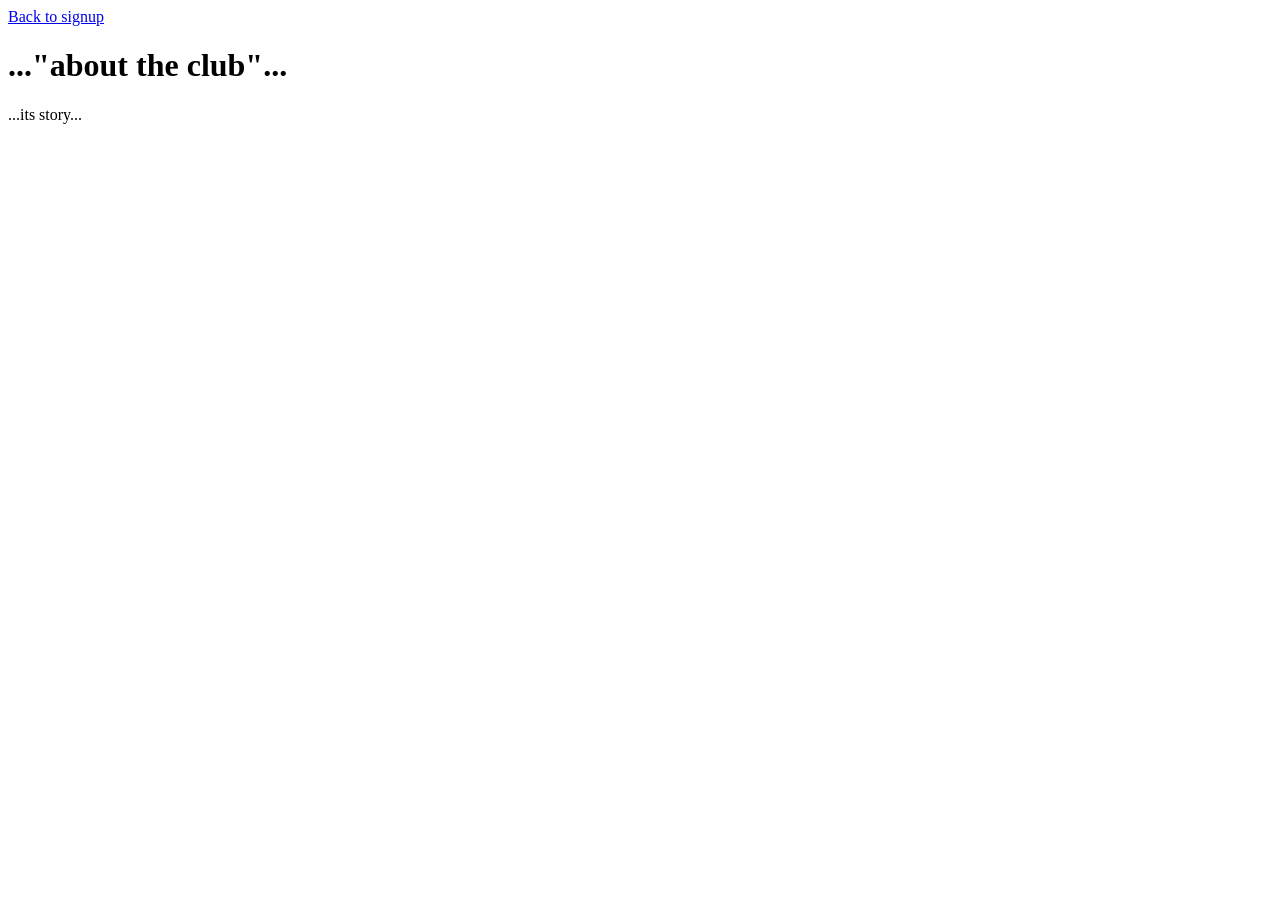
==== about.html @ 0692f711 "Page 2: Aurora Fit Society" ====
<!Document HTML>

<head><title>Join the Rocket Club</title>
	<link rel="stylesheet" href="">
	<link rel="stylesheet" href="style.css">
</head>
 <body>
  <header>
	<nav>
		<a href="index.html">Back to signup</a>
	</nav>
  </header>
 <main>
 <h1>..."about the club"...</h1>
  <p>...its story...</p>
 </main>
<footer>
</footer>
 </body>
---- style.css ----
#links li: {
	font-size:15px;
	padding:2rem;
}
#member-name:valid {
	border:5px solid pink;
}
#member-name:invalid {
	border:5px dashed orange;
}

#member-password:valid {
	border:5px solid pink;
}
#member-password:invalid {
	border:5px dashed orange;
}


#welcome {
  text-align:center;
  padding:4rem 1rem;
}
.flex-container {
  display:flex;
  justify-content:space-between;
}
.flex-container article {
  width:32%;
  box-shadow:6px 6px yellow;
}
.
#why article {
  padding:3rem;
}
#field-notes span,
#field-notes strong,
#field-notes a {
  outline:2px dashed pink;
}

#field-notes div,
#field-notes p {
  outline: 2px solid yellow;
}
input:focus,
textarea:focus {
  outline: 3px solid steelblue;
  background-color: lightyellow;
}
#member-email:valid {
  border: 2px solid seagreen;
}

#member-email:invalid {
  border: 2px dashed darkorange;
}
#welcome h1 {
  text-shadow:2px 2px 6px gray;
}
#welcome a:hover {
  background-color: seagreen;
  color: white;
}





.gitignore {
git rm --cached style.css;
}
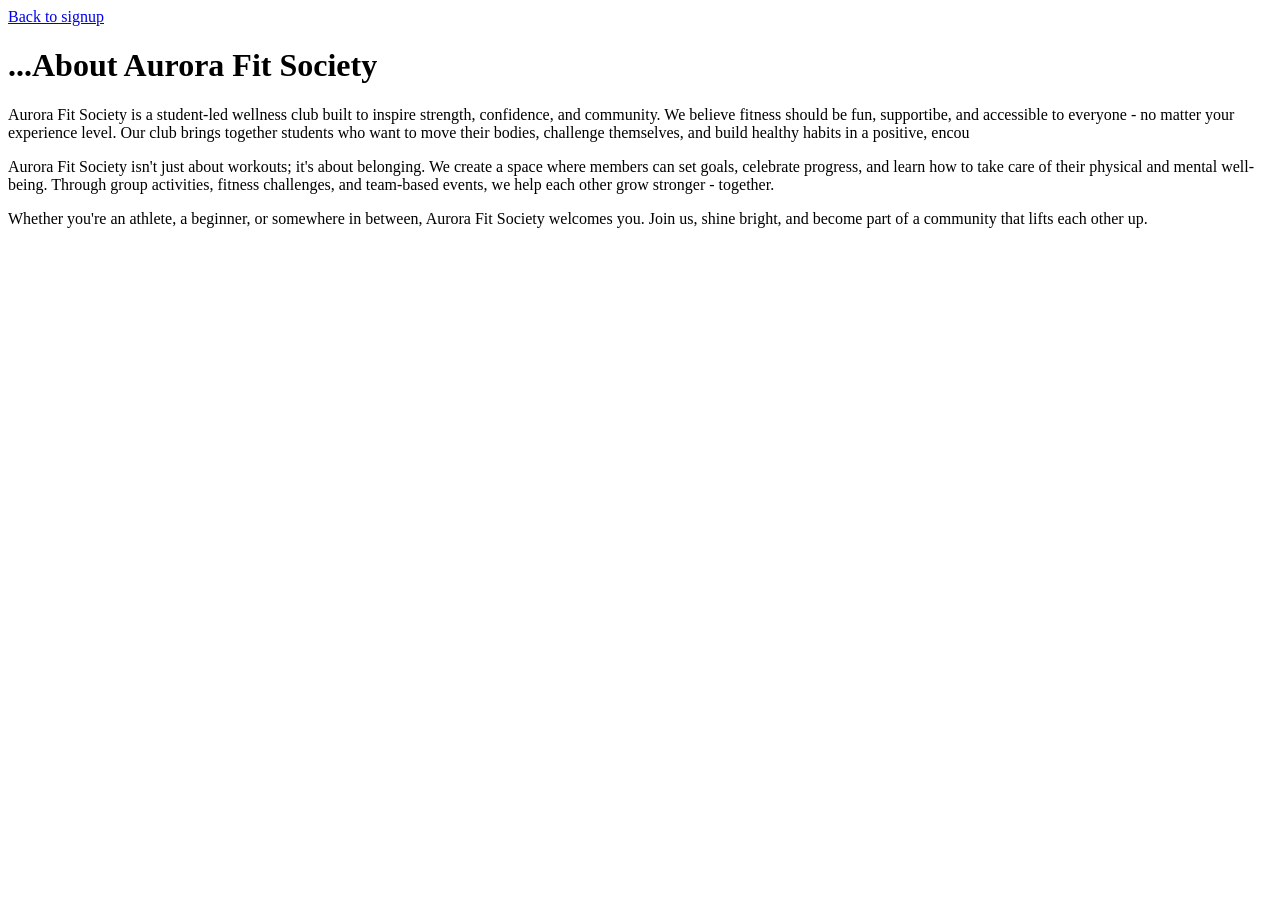
==== commit fcd94548: "About Aurora Fit Society" ====
--- a/about.html
+++ b/about.html
@@ -1,18 +1,21 @@
 <!Document HTML>
 
-<head><title>Join the Rocket Club</title>
+<head>
+ <title>Aurora Fit Society</title>
 	<link rel="stylesheet" href="">
 	<link rel="stylesheet" href="style.css">
 </head>
  <body>
   <header>
 	<nav>
-		<a href="index.html">Back to signup</a>
+	 <a href="index.html">Back to signup</a>
 	</nav>
   </header>
  <main>
- <h1>..."about the club"...</h1>
-  <p>...its story...</p>
+  <h1>...About Aurora Fit Society</h1>
+	<p>Aurora Fit Society is a student-led wellness club built to inspire strength, confidence, and community. We believe fitness should be fun, supportibe, and accessible to everyone - no matter your experience level. Our club brings together students who want to move their bodies, challenge themselves, and build healthy habits in a positive, encou</p>
+	<p>Aurora Fit Society isn't just about workouts; it's about belonging. We create a space where members can set goals, celebrate progress, and learn how to take care of their physical and mental well-being. Through group activities, fitness challenges, and team-based events, we help each other grow stronger - together.</p>
+	<p> Whether you're an athlete, a beginner, or somewhere in between, Aurora Fit Society welcomes you. Join us, shine bright, and become part of a community that lifts each other up.</p>
  </main>
 <footer>
 </footer>
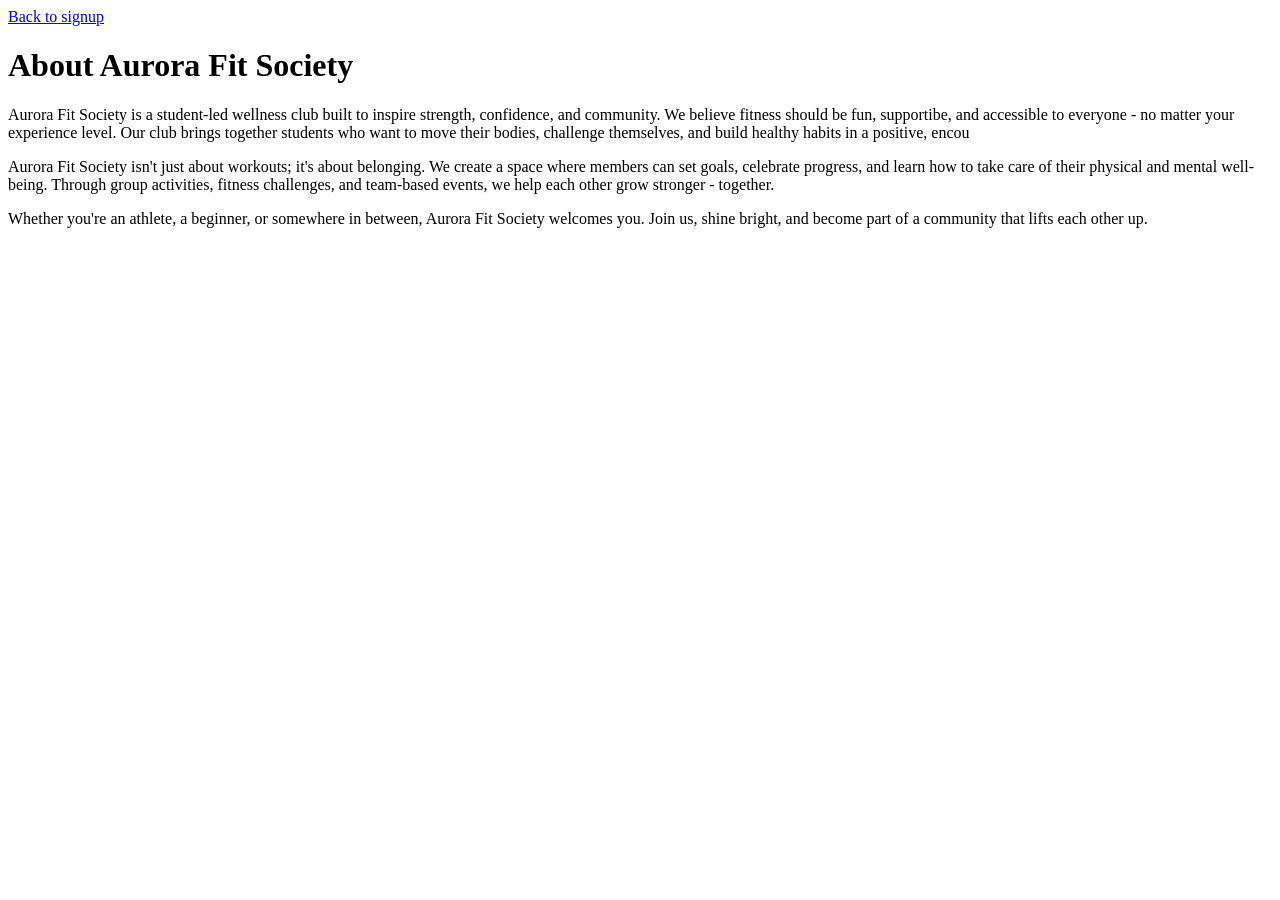
==== commit 8491f47b: "href foundation line theme" ====
--- a/about.html
+++ b/about.html
@@ -2,7 +2,7 @@
 
 <head>
  <title>Aurora Fit Society</title>
-	<link rel="stylesheet" href="">
+	<link rel="stylesheet" href="https://cdn.jsdeliver.net/npm/water.css@2.1.1/out/water.min.css">
 	<link rel="stylesheet" href="style.css">
 </head>
  <body>
@@ -12,7 +12,7 @@
 	</nav>
   </header>
  <main>
-  <h1>...About Aurora Fit Society</h1>
+  <h1>About Aurora Fit Society</h1>
 	<p>Aurora Fit Society is a student-led wellness club built to inspire strength, confidence, and community. We believe fitness should be fun, supportibe, and accessible to everyone - no matter your experience level. Our club brings together students who want to move their bodies, challenge themselves, and build healthy habits in a positive, encou</p>
 	<p>Aurora Fit Society isn't just about workouts; it's about belonging. We create a space where members can set goals, celebrate progress, and learn how to take care of their physical and mental well-being. Through group activities, fitness challenges, and team-based events, we help each other grow stronger - together.</p>
 	<p> Whether you're an athlete, a beginner, or somewhere in between, Aurora Fit Society welcomes you. Join us, shine bright, and become part of a community that lifts each other up.</p>
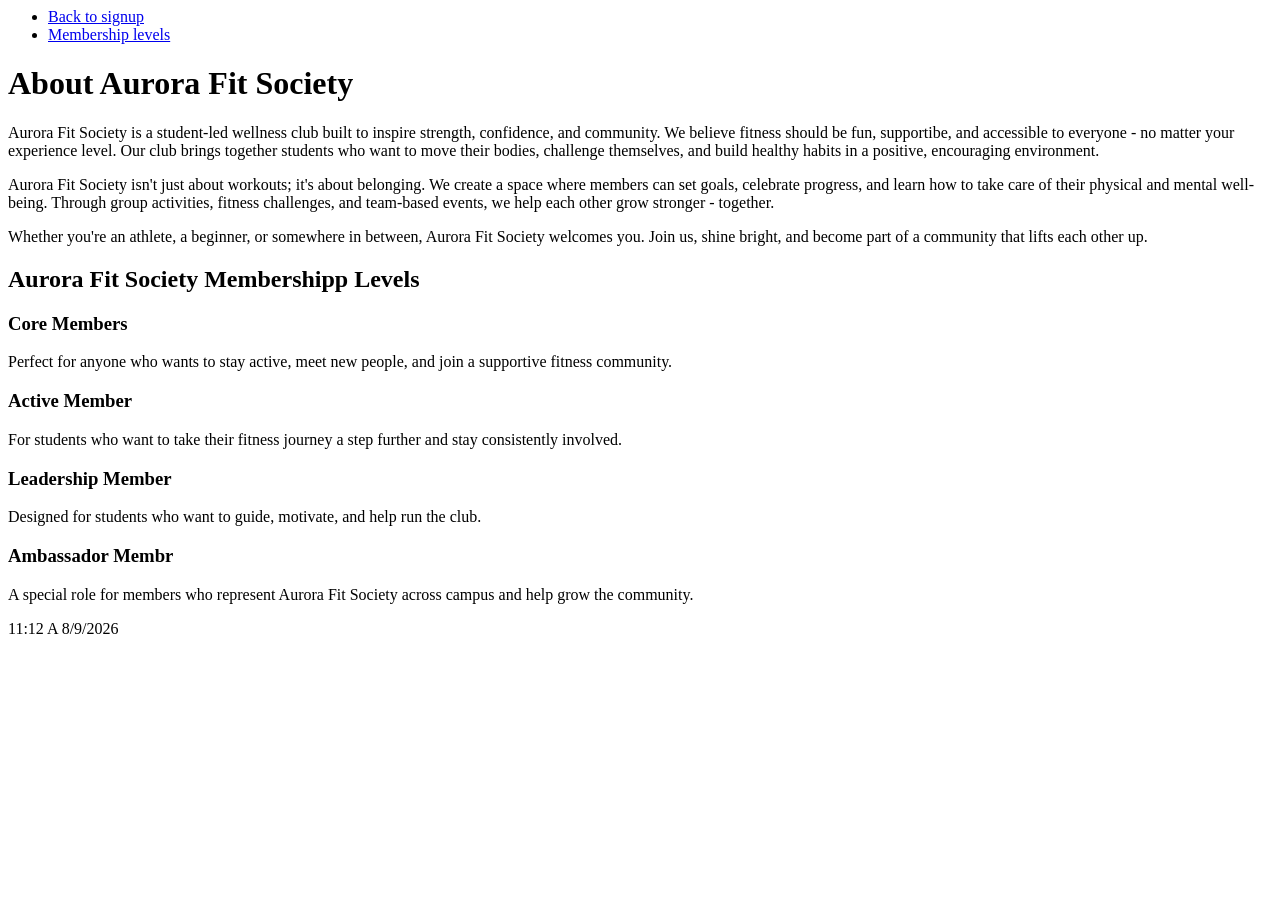
==== commit 6f792d96: "Aurora Fit Society Membership Levels" ====
--- a/about.html
+++ b/about.html
@@ -1,22 +1,34 @@
-<!Document HTML>
-
-<head>
- <title>Aurora Fit Society</title>
-	<link rel="stylesheet" href="https://cdn.jsdeliver.net/npm/water.css@2.1.1/out/water.min.css">
-	<link rel="stylesheet" href="style.css">
-</head>
- <body>
-  <header>
-	<nav>
-	 <a href="index.html">Back to signup</a>
-	</nav>
-  </header>
- <main>
-  <h1>About Aurora Fit Society</h1>
-	<p>Aurora Fit Society is a student-led wellness club built to inspire strength, confidence, and community. We believe fitness should be fun, supportibe, and accessible to everyone - no matter your experience level. Our club brings together students who want to move their bodies, challenge themselves, and build healthy habits in a positive, encou</p>
-	<p>Aurora Fit Society isn't just about workouts; it's about belonging. We create a space where members can set goals, celebrate progress, and learn how to take care of their physical and mental well-being. Through group activities, fitness challenges, and team-based events, we help each other grow stronger - together.</p>
-	<p> Whether you're an athlete, a beginner, or somewhere in between, Aurora Fit Society welcomes you. Join us, shine bright, and become part of a community that lifts each other up.</p>
- </main>
-<footer>
-</footer>
- </body>+	<!Document html>
+	
+	<head>
+	 <title>Aurora Fit Society</title>
+		<link rel="stylesheet" href="">
+		<link rel="stylesheet" href="style.css">
+	</head>
+	 <body>
+	  <header>
+		<nav>
+		 <section id="links">
+		 <ul>
+		 <li><a href="index.html">Back to signup</a></li>
+		 <li><a href="Membership">Membership levels</a></li>
+		 </ul>
+		</nav>
+	  </header>
+	 <main>
+	  <h1>About Aurora Fit Society</h1>
+		<p>Aurora Fit Society is a student-led wellness club built to inspire strength, confidence, and community. We believe fitness should be fun, supportibe, and accessible to everyone - no matter your experience level. Our club brings together students who want to move their bodies, challenge themselves, and build healthy habits in a positive, encouraging environment.</p>
+		<p>Aurora Fit Society isn't just about workouts; it's about belonging. We create a space where members can set goals, celebrate progress, and learn how to take care of their physical and mental well-being. Through group activities, fitness challenges, and team-based events, we help each other grow stronger - together.</p>
+		<p>Whether you're an athlete, a beginner, or somewhere in between, Aurora Fit Society welcomes you. Join us, shine bright, and become part of a community that lifts each other up.</p>
+	 </main>
+	 <section id="Membership">
+	  <h2>Aurora Fit Society Membershipp Levels</h2>
+		<article><h3>Core Members</h3></article><p>Perfect for anyone who wants to stay active, meet new people, and join a supportive fitness community.</p>
+		<article><h3>Active Member</h3></article><p>For students who want to take their fitness journey a step further and stay consistently involved.</p>
+		<article><h3>Leadership Member</h3></article><p>Designed for students who want to guide, motivate, and help run the club.</p>
+		<article><h3>Ambassador Membr</h3></article><p>A special role for members who represent Aurora Fit Society across campus and help grow the community.</p>
+	 </section>
+	<footer>
+	11:12 A 8/9/2026
+	</footer>
+	 </body>
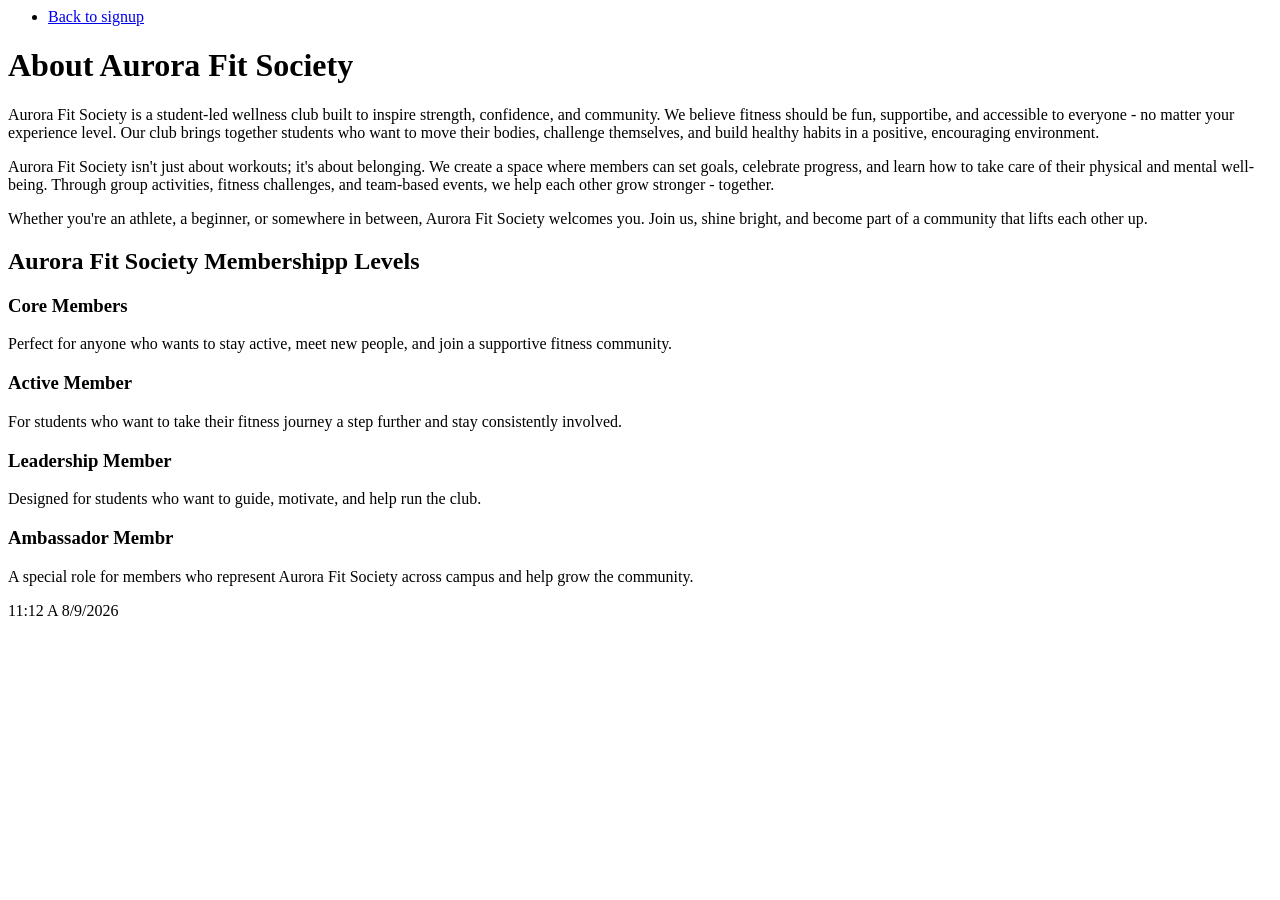
==== commit b7a92391: "Membership Levels" ====
--- a/about.html
+++ b/about.html
@@ -11,7 +11,6 @@
 		 <section id="links">
 		 <ul>
 		 <li><a href="index.html">Back to signup</a></li>
-		 <li><a href="Membership">Membership levels</a></li>
 		 </ul>
 		</nav>
 	  </header>
